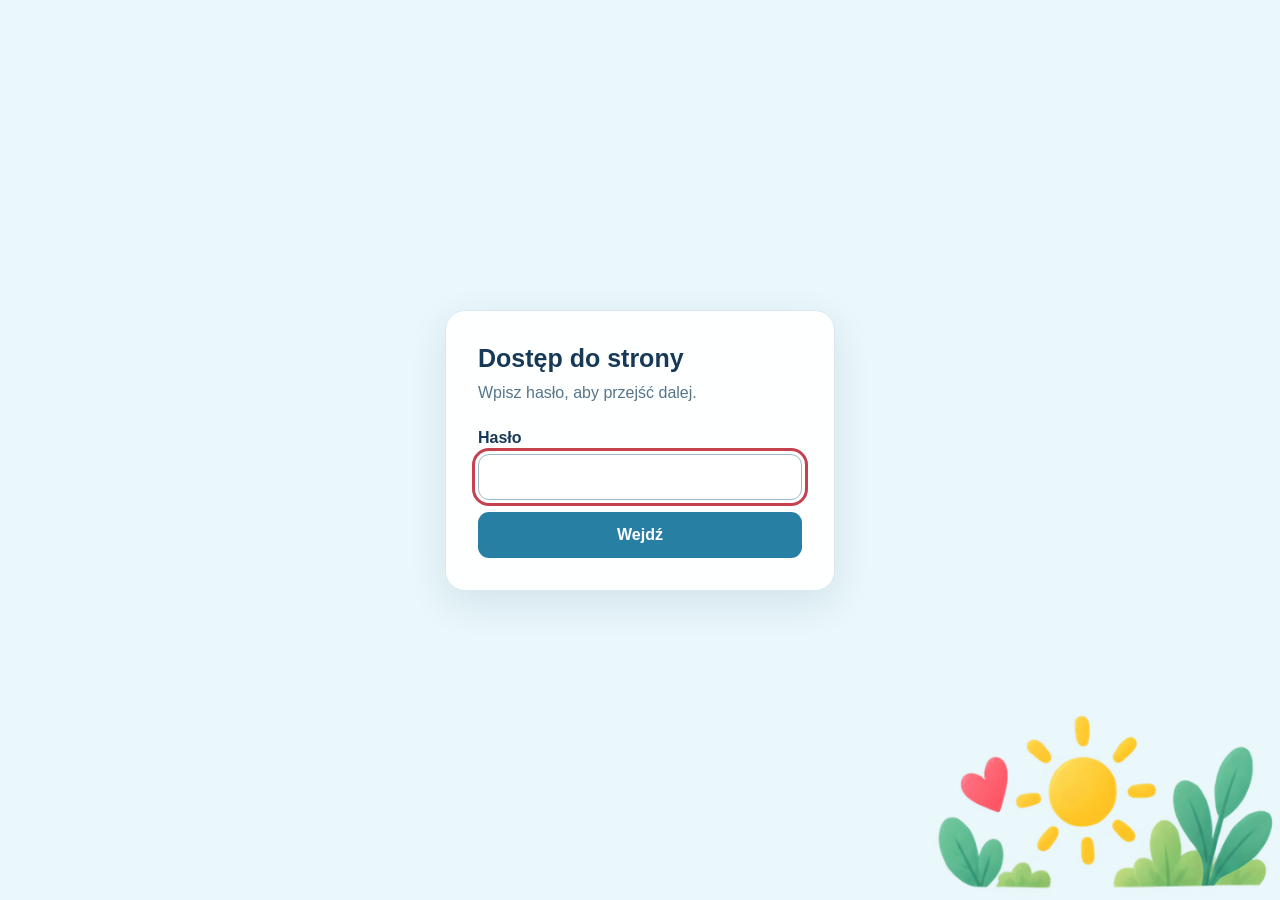
==== site.html @ 281909ae "feat: add PoC access gate" ====
<!doctype html>
<html lang="pl">
<head>
  <meta charset="utf-8">
  <meta name="viewport" content="width=device-width, initial-scale=1">
  <meta name="robots" content="noindex, nofollow">
  <script>
    if (sessionStorage.getItem('p1-poc-access') !== 'granted') {
      window.location.replace('index.html');
    }
  </script>
  <meta name="description" content="Strona Przedszkola nr 1 z grupą żłobkową w Konstantynowie Łódzkim.">
  <title>Przedszkole nr 1 w Konstantynowie Łódzkim</title>
  <link rel="stylesheet" href="css/style.css">
  <script src="js/app.js" type="module"></script>
</head>
<body>
  <a class="skip-link" href="#main-content">Przejdź do treści</a>
  <div class="topbar">
    <div class="shell topbar__inner">
      <address><a href="tel:+48420000000"><span aria-hidden="true">☎</span> +48 42 000 00 00</a><a href="mailto:kontakt@przedszkole1.example.pl"><span aria-hidden="true">✉</span> kontakt@przedszkole1.example.pl</a><span><span aria-hidden="true">◷</span> pon.–pt. 6:00–17:00</span></address>
      <nav aria-label="Linki formalne"><a href="#">BIP</a><a href="#">RODO</a><a href="#">Deklaracja dostępności</a><a class="accessibility-link" href="#" aria-label="Ułatwienia dostępu">◐</a></nav>
    </div>
  </div>

  <header class="site-header">
    <div class="shell brand">
      <a class="brand__link" href="index.html" aria-label="Strona główna Przedszkola nr 1"><img src="assets/illustrations/deco-house.png" alt="" width="150" height="92"><span><strong>Przedszkole nr 1 z grupą żłobkową</strong><small>w Konstantynowie Łódzkim</small><em>Każde dziecko jest dla nas ważne</em></span></a>
      <div class="brand__slogan" aria-hidden="true"><span>Szczęśliwe dzieci tworzą lepszy świat!</span><img src="assets/illustrations/deco-sun-plants.png" alt="" width="178" height="92"></div>
      <button class="menu-toggle" type="button" aria-expanded="false" aria-controls="main-menu"><span class="menu-toggle__icon" aria-hidden="true"></span><span>Menu</span></button>
    </div>
    <nav class="main-nav shell" aria-label="Główna nawigacja">
      <ul id="main-menu"><li><a aria-current="page" href="index.html">Start</a></li><li><a href="#o-przedszkolu">O przedszkolu</a></li><li><a href="#aktualnosci">Aktualności</a></li><li><a href="#dla-rodzicow">Dla rodziców</a></li><li><a href="#grupy">Grupy</a></li><li><a href="#jadlospis">Jadłospis</a></li><li><a href="#rekrutacja">Rekrutacja</a></li><li><a href="#kontakt">Kontakt</a></li></ul>
      <span class="search" aria-hidden="true">⌕</span>
    </nav>
  </header>

  <main id="main-content">
    <section class="hero shell" aria-labelledby="hero-title">
      <h1 class="sr-only" id="hero-title">Tu rosną wielkie możliwości!</h1>
      <p class="sr-only">Bezpiecznie, radośnie, razem każdego dnia.</p>
    </section>
    <section class="notice shell" aria-live="polite"><div id="important-message"><span class="skeleton">Wczytywanie ważnej informacji…</span></div><span class="notice__arrow" aria-hidden="true">→</span></section>

    <div class="shell page-grid">
      <aside class="left-column" aria-label="Na skróty i grupy">
        <section class="shortcuts"><div class="card-heading"><div><h2>Na skróty</h2><p>Najczęściej odwiedzane</p></div></div><nav id="shortcuts" aria-label="Na skróty"></nav></section>
        <section class="panel groups-panel" id="grupy"><div class="card-heading"><div><h2>Nasze grupy</h2><p>Poznaj nasze przedszkolaki</p></div></div><div id="groups"></div></section>
      </aside>

      <section class="news" id="aktualnosci" aria-labelledby="news-title">
        <header class="news__heading"><div class="card-heading"><img class="heading-icon" src="assets/ui/news.png" alt="" width="42" height="42"><div><h2 id="news-title">Aktualności</h2><p>Bądź na bieżąco z życiem naszego przedszkola</p></div></div><a href="#">Zobacz wszystkie aktualności <span aria-hidden="true">→</span></a></header>
        <div class="news-list" id="news-list"><p class="loading">Wczytywanie aktualności…</p></div>
      </section>

      <aside class="right-column" id="dla-rodzicow" aria-label="Informacje dla rodziców">
        <section class="panel parents-panel"><div class="card-heading"><img class="heading-icon" src="assets/ui/heart.png" alt="" width="42" height="42"><div><h2>Dla rodziców</h2><p>Najważniejsze informacje<br>w jednym miejscu</p></div></div><nav id="parent-links" aria-label="Dla rodziców"></nav></section>
        <section class="question-card" id="kontakt"><div><h2>Masz pytania?</h2><p>Jesteśmy tutaj,<br>aby pomóc!</p><a href="mailto:kontakt@przedszkole1.example.pl">Skontaktuj się z nami <span aria-hidden="true">→</span></a></div><img src="assets/illustrations/parent-child.png" alt="Rodzic z dzieckiem" width="125" height="135"></section>
        <section class="panel location-card"><div><img class="location-pin" src="assets/ui/location.png" alt="" width="26" height="26"><h2>Przedszkole nr 1</h2><address>ul. Przykładowa 1<br>95-050 Konstantynów Łódzki</address><a href="#">Zobacz na mapie <span aria-hidden="true">→</span></a></div><img src="assets/illustrations/map-card.png" alt="Dekoracyjny plan okolicy z zaznaczoną lokalizacją przedszkola" width="112" height="115"></section>
      </aside>
    </div>
  </main>

  <footer class="footer"><div class="shell footer__inner"><div><strong>Przedszkole nr 1 z grupą żłobkową</strong><p>w Konstantynowie Łódzkim</p><address>ul. Przykładowa 1, 95-050 Konstantynów Łódzki<br>NIP: 000-000-00-00 · REGON: 000000000</address></div><div class="footer__slogan">Razem tworzymy<br><span>szczęśliwe dzieciństwo ♥</span></div><div class="footer__links"><nav aria-label="Linki w stopce"><a href="#">BIP</a><a href="#">RODO</a><a href="#">Deklaracja dostępności</a><a href="#">Polityka prywatności</a></nav><p>© <span id="current-year"></span> Przedszkole nr 1</p></div></div></footer>
</body>
</html>
---- css/style.css ----
:root {
  --navy: #173958; --text: #294c67; --muted: #7890a2; --blue: #dff2fb;
  --blue-dark: #2384ad; --mint: #e1f5e9; --yellow: #fff2c6; --pink: #fde5e8;
  --coral: #e8666f; --border: #dfebf1; --white: #fff; --shell: 1390px;
  --shadow: 0 7px 22px rgba(38, 87, 116, .065); --radius: 18px;
}
* { box-sizing: border-box; }
html { scroll-behavior: smooth; }
body { margin: 0; color: var(--navy); background: #fff; font-family: "Trebuchet MS", "Arial Rounded MT Bold", Arial, sans-serif; font-size: 14px; line-height: 1.45; }
img { display: block; max-width: 100%; height: auto; }
a { color: inherit; }
.shell { width: min(var(--shell), calc(100% - 54px)); margin-inline: auto; }
.sr-only { width: 1px; height: 1px; margin: -1px; padding: 0; overflow: hidden; position: absolute; white-space: nowrap; border: 0; clip: rect(0, 0, 0, 0); clip-path: inset(50%); }
.skip-link { position: fixed; z-index: 99; top: 8px; left: 8px; padding: 10px 16px; color: #fff; background: var(--navy); border-radius: 8px; transform: translateY(-150%); }
.skip-link:focus { transform: none; }
:focus-visible { outline: 3px solid #c4414d; outline-offset: 3px; border-radius: 5px; }

.topbar { color: #456c88; background: #edf8fd; font: 12px Arial, sans-serif; border-bottom: 1px solid #e3f0f5; }
.topbar__inner { min-height: 34px; display: flex; align-items: center; justify-content: space-between; }
.topbar address, .topbar nav { display: flex; align-items: center; gap: 25px; font-style: normal; }
.topbar a { text-decoration: none; }
.topbar address a:hover, .topbar nav a:hover { text-decoration: underline; }
.topbar address span[aria-hidden] { margin-right: 4px; color: #4899ba; }
.accessibility-link { display: grid; place-items: center; width: 22px; height: 22px; color: #fff; background: var(--blue-dark); border-radius: 50%; font-size: 15px; }

.site-header { padding-top: 2px; background: #fff; }
.brand { min-height: 82px; display: flex; align-items: center; justify-content: space-between; }
.brand__link { display: flex; align-items: center; gap: 15px; text-decoration: none; }
.brand__link > img { width: 112px; height: 70px; object-fit: contain; }
.brand__link strong, .brand__link small, .brand__link em { display: block; }
.brand__link strong { font-size: 21px; line-height: 1.15; letter-spacing: -.02em; }
.brand__link small { margin-top: 1px; color: #2b7091; font-size: 15px; }
.brand__link em { margin-top: 4px; color: #93a5af; font: 11px Arial, sans-serif; font-style: normal; }
.brand__slogan { display: flex; align-items: center; gap: 18px; color: #579c94; }
.brand__slogan span, .footer__slogan { font-family: "Segoe Print", "Comic Sans MS", cursive; font-size: 18px; transform: rotate(-2deg); }
.brand__slogan img { width: 145px; height: 70px; object-fit: contain; }
.menu-toggle { display: none; border: 0; padding: 10px 13px; color: var(--navy); background: var(--blue); border-radius: 10px; font: 700 14px inherit; }
.menu-toggle__icon, .menu-toggle__icon::before, .menu-toggle__icon::after { width: 20px; height: 2px; display: block; background: currentColor; content: ""; }
.menu-toggle__icon { position: relative; margin-right: 8px; }
.menu-toggle__icon::before { position: absolute; top: -6px; }.menu-toggle__icon::after { position: absolute; top: 6px; }
.main-nav { height: 44px; display: flex; align-items: center; justify-content: center; padding: 3px 12px; background: #e8f5fb; border-radius: 14px; }
.main-nav ul { margin: 0; padding: 0; display: flex; align-items: center; justify-content: center; gap: 5px; list-style: none; }
.main-nav a { display: block; padding: 7px 20px; border-radius: 11px; font-weight: 700; text-decoration: none; }
.main-nav a:hover { color: #176f94; background: rgba(255,255,255,.65); }
.main-nav a[aria-current] { color: #fff; background: #3998bd; box-shadow: 0 3px 8px rgba(27,123,161,.18); }
.search { margin-left: 22px; padding-left: 22px; border-left: 1px solid #c8e2ec; color: #357795; font: 26px Arial, sans-serif; }

.hero { height: 225px; margin-top: 8px; display: flex; align-items: stretch; overflow: hidden; position: relative; background: #e7f5f8 url("../assets/hero/hero-main.webp") 56% bottom / cover no-repeat; border-radius: 20px; }
.notice { min-height: 48px; margin-top: 6px; padding: 4px 18px; display: flex; align-items: center; justify-content: space-between; color: #536a79; background: #fff0f1; border: 1px solid #f9dadc; border-radius: 13px; }
.notice > div { display: flex; align-items: center; gap: 13px; }.notice p { margin: 0; }.notice strong { color: #d8505c; }
.notice__icon { width: 36px; height: 36px; display: grid; place-items: center; flex: 0 0 auto; }
.notice__icon img { width: 36px; height: 36px; object-fit: contain; }.notice__arrow { color: #da606a; font-size: 20px; }

.page-grid { display: grid; grid-template-columns: 250px minmax(560px, 1fr) 270px; gap: 18px; align-items: start; padding-block: 16px 24px; }
.left-column, .right-column { display: grid; gap: 12px; }
.panel { padding: 14px; background: #fff; border: 1px solid var(--border); border-radius: var(--radius); box-shadow: var(--shadow); }
.card-heading { display: flex; align-items: center; gap: 9px; margin-bottom: 9px; }
.card-heading h2 { margin: 0; color: var(--navy); font-size: 19px; line-height: 1.2; }
.card-heading p { margin: 2px 0 0; color: var(--muted); font: 11px Arial, sans-serif; }
.heading-icon { width: 42px; height: 42px; display: block; flex: 0 0 auto; object-fit: contain; }
.heading-icon--plant { color: #5ba585; background: var(--mint); }.heading-icon--sun { color: #dda72d; background: var(--yellow); }.heading-icon--news { color: #2d8eb2; background: var(--blue); }.heading-icon--heart { color: #de6970; background: var(--pink); }
.shortcuts nav { display: grid; gap: 6px; }
.side-link, .parent-link { min-height: 50px; display: flex; align-items: center; position: relative; text-decoration: none; border-radius: 12px; }
.side-link { padding: 5px 30px 5px 53px; }
.side-link::before, .parent-link::before { content: ""; display: block; position: absolute; left: 7px; width: 38px; height: 38px; background: var(--icon-image) center / contain no-repeat; }
.side-link::after, .parent-link::after, .group::after { content: "›"; position: absolute; right: 13px; color: #7991a1; font-size: 22px; }
.side-link strong, .parent-link strong { display: block; font-size: 13px; }.side-link small, .parent-link small { display: block; color: #738b99; font: 10px Arial, sans-serif; }
.side-link--blue { background: var(--blue); }.side-link--mint { background: var(--mint); }.side-link--yellow { background: var(--yellow); }.side-link--pink { background: var(--pink); }
.side-link:hover, .parent-link:hover { filter: saturate(1.12); transform: translateX(2px); }
.groups-panel { padding-bottom: 9px; }.group { min-height: 42px; display: flex; align-items: center; gap: 8px; position: relative; border-top: 1px solid #edf2f5; }
.group img { width: 35px; height: 35px; object-fit: contain; }.group strong { font-size: 12px; }

.news__heading { min-height: 44px; display: flex; align-items: flex-start; justify-content: space-between; }
.news__heading .card-heading { margin-bottom: 10px; }.news__heading h2 { font-size: 24px; }
.news__heading > a { margin-top: 10px; color: #3386a5; font-size: 11px; font-weight: 700; text-decoration: none; }.news__heading > a:hover { text-decoration: underline; }
.news-list { display: grid; gap: 8px; }
.post { min-height: 112px; display: flex; overflow: hidden; position: relative; background: #fff; border: 1px solid var(--border); border-radius: 14px; box-shadow: var(--shadow); transition: transform .2s, box-shadow .2s; }
.post:hover { transform: translateY(-2px); box-shadow: 0 10px 25px rgba(38,87,116,.11); }
.post__image { width: 142px; flex: 0 0 142px; padding: 6px; object-fit: cover; border-radius: 18px; }.post__body { min-width: 0; padding: 10px 15px; }
.post__meta { color: #8ca0ae; font: 10px Arial, sans-serif; }.post__meta time { display: block; }.tag { position: absolute; top: 15px; right: 17px; padding: 4px 10px; color: #41748a; background: #e9f6fa; border-radius: 99px; font-weight: 700; }
.post h3 { margin: 4px 80px 3px 0; font-size: 16px; line-height: 1.18; }.post p { margin: 0 0 4px; color: #668092; font: 11px/1.35 Arial, sans-serif; }
.read-more { color: #3185a6; font-size: 11px; font-weight: 800; text-decoration: none; }.read-more::after { content: " →"; }.read-more:hover { text-decoration: underline; }

.parents-panel { padding-bottom: 8px; }.parent-link { min-height: 48px; padding: 4px 26px 4px 50px; border-top: 1px solid #edf2f5; border-radius: 0; }
.parent-link::before { background: var(--icon-image) center / contain no-repeat; }
.question-card { min-height: 125px; display: flex; align-items: end; justify-content: space-between; overflow: hidden; padding: 10px 8px 0 16px; background: #dff3fa; border-radius: var(--radius); }
.question-card > div { align-self: center; z-index: 1; }.question-card h2 { margin: 0; font-size: 18px; }.question-card p { margin: 2px 0 8px; color: #567b90; font-size: 13px; }.question-card a { display: inline-block; padding: 6px 8px; color: #fff; background: #3594b7; border-radius: 9px; font-size: 10px; font-weight: 800; text-decoration: none; }.question-card img { width: 112px; align-self: end; object-fit: contain; }
.location-card { min-height: 110px; display: flex; justify-content: space-between; gap: 4px; padding: 11px 13px; }.location-card h2 { margin: 0; font-size: 14px; }.location-card address { margin-bottom: 5px; color: #78909f; font: 10px/1.35 Arial, sans-serif; }.location-card a { color: #3587a6; font-size: 10px; font-weight: 800; text-decoration: none; }.location-card > img { width: 86px; object-fit: contain; }.location-card .location-pin { width: 22px; height: 22px; object-fit: contain; }

.footer { padding: 18px 0; color: #4f7187; background: #eaf7fb; border-top: 1px solid #dceef4; }
.footer__inner { display: grid; grid-template-columns: 1fr .8fr 1fr; align-items: center; gap: 35px; }.footer strong { color: var(--navy); font-size: 14px; }.footer p { margin: 2px 0; }.footer address { margin-top: 6px; font: 10px/1.5 Arial, sans-serif; font-style: normal; }.footer__slogan { color: #559a91; text-align: center; }.footer__slogan span { color: #e06b73; }.footer__links { text-align: right; }.footer__links nav { display: flex; justify-content: flex-end; gap: 17px; font: 10px Arial, sans-serif; }.footer__links a { text-decoration: none; }.footer__links p { margin-top: 10px; font: 9px Arial, sans-serif; }
.loading, .load-error { padding: 20px; background: var(--blue); border-radius: 12px; }

@media (max-width: 1100px) {
  .main-nav a { padding-inline: 12px; }.page-grid { grid-template-columns: 245px minmax(450px,1fr); }.right-column { grid-column: 1 / -1; grid-template-columns: repeat(3,1fr); }.parents-panel { grid-row: span 2; }
}
@media (max-width: 760px) {
  .shell { width: min(var(--shell), calc(100% - 28px)); }.topbar address a:nth-child(2), .topbar address > span { display: none; }.topbar address, .topbar nav { gap: 12px; }
  .brand { min-height: 82px; }.brand__link img { width: 58px; }.brand__link strong { max-width: 210px; font-size: 15px; }.brand__link small { font-size: 12px; }.brand__link em, .brand__slogan { display: none; }.menu-toggle { display: flex; align-items: center; }
  .main-nav { height: auto; min-height: 0; display: block; padding: 0; background: #fff; }.main-nav ul { display: none; padding: 9px; background: var(--blue); border-radius: 14px; }.main-nav ul.is-open { display: grid; }.main-nav a { padding: 10px 13px; }.search { display: none; }
  .hero { height: 245px; margin-top: 10px; background-position: 58% bottom; }
  .page-grid { display: flex; flex-direction: column; padding-top: 25px; }.news { width: 100%; order: 1; }.left-column { width: 100%; order: 2; grid-template-columns: 1fr 1fr; }.right-column { width: 100%; order: 3; grid-template-columns: 1fr 1fr; }.parents-panel { grid-row: auto; grid-column: 1/-1; }
  .footer__inner { grid-template-columns: 1fr 1fr; }.footer__slogan { display: none; }
}
@media (max-width: 500px) {
  .topbar nav a:nth-child(3) { display: none; }.brand__link img { display: none; }.hero { height: 220px; background-position: 60% bottom; }.notice { padding-inline: 13px; }.notice__arrow { display: none; }
  .news__heading > a { display: none; }.post { display: block; }.post__image { width: 100%; height: 135px; }.post__body { padding: 15px; }.post h3 { margin-right: 0; }.tag { top: 146px; }
  .left-column, .right-column { grid-template-columns: 1fr; }.parents-panel { grid-column: auto; }.footer__inner { grid-template-columns: 1fr; }.footer__links { text-align: left; }.footer__links nav { justify-content: flex-start; flex-wrap: wrap; }
}
@media (prefers-reduced-motion: reduce) { html { scroll-behavior: auto; }.post { transition: none; } }
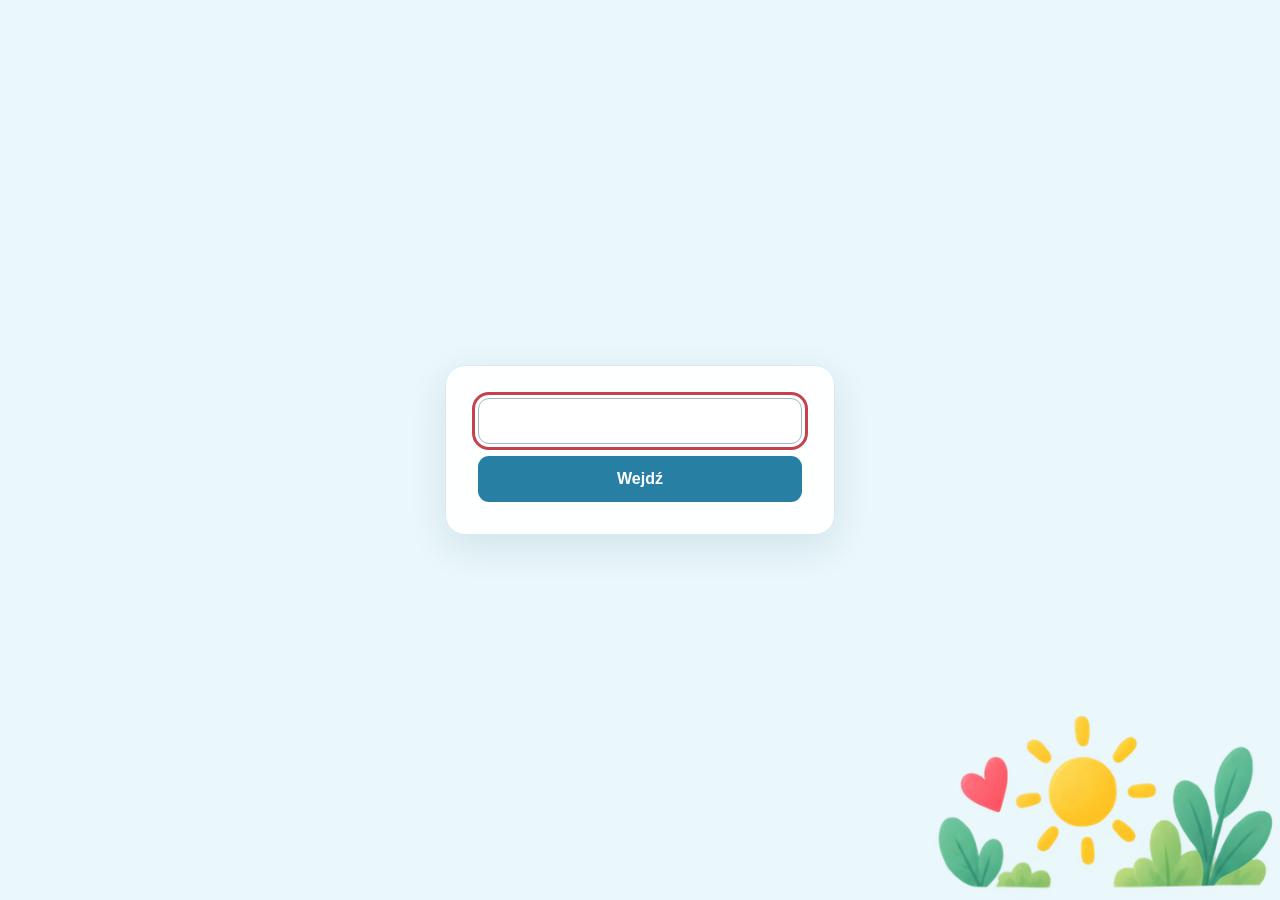
==== commit 251616fc: "feat: add minimal PoC editor login" ====
--- a/site.html
+++ b/site.html
@@ -13,8 +13,10 @@
   <title>Przedszkole nr 1 w Konstantynowie Łódzkim</title>
   <link rel="stylesheet" href="css/style.css">
   <script src="js/app.js" type="module"></script>
+  <script src="js/editor-login.js" defer></script>
 </head>
 <body>
+  <div class="editor-bar" id="editor-bar" hidden><span>Edycja włączona · redaktor</span><button id="editor-logout" type="button">Wyloguj</button></div>
   <a class="skip-link" href="#main-content">Przejdź do treści</a>
   <div class="topbar">
     <div class="shell topbar__inner">
@@ -61,6 +63,18 @@
     </div>
   </main>
 
-  <footer class="footer"><div class="shell footer__inner"><div><strong>Przedszkole nr 1 z grupą żłobkową</strong><p>w Konstantynowie Łódzkim</p><address>ul. Przykładowa 1, 95-050 Konstantynów Łódzki<br>NIP: 000-000-00-00 · REGON: 000000000</address></div><div class="footer__slogan">Razem tworzymy<br><span>szczęśliwe dzieciństwo ♥</span></div><div class="footer__links"><nav aria-label="Linki w stopce"><a href="#">BIP</a><a href="#">RODO</a><a href="#">Deklaracja dostępności</a><a href="#">Polityka prywatności</a></nav><p>© <span id="current-year"></span> Przedszkole nr 1</p></div></div></footer>
+  <footer class="footer"><div class="shell footer__inner"><div><strong>Przedszkole nr 1 z grupą żłobkową</strong><p>w Konstantynowie Łódzkim</p><address>ul. Przykładowa 1, 95-050 Konstantynów Łódzki<br>NIP: 000-000-00-00 · REGON: 000000000</address></div><div class="footer__slogan">Razem tworzymy<br><span>szczęśliwe dzieciństwo ♥</span></div><div class="footer__links"><nav aria-label="Linki w stopce"><a href="#">BIP</a><a href="#">RODO</a><a href="#">Deklaracja dostępności</a><a href="#">Polityka prywatności</a></nav><p>© <span id="current-year"></span> Przedszkole nr 1 <button class="editor-entry" id="editor-entry" type="button" aria-label="Logowanie redaktora">*</button></p></div></div></footer>
+
+  <dialog class="editor-dialog" id="editor-dialog" aria-labelledby="editor-dialog-title">
+    <button class="editor-dialog__close" id="editor-dialog-close" type="button" aria-label="Zamknij">×</button>
+    <h2 id="editor-dialog-title">Logowanie redaktora</h2>
+    <form id="editor-login-form">
+      <label for="editor-username">Nazwa użytkownika</label>
+      <input id="editor-username" name="username" type="text" autocomplete="username" required>
+      <label for="editor-password">Hasło</label>
+      <input id="editor-password" name="password" type="password" autocomplete="current-password" required>
+      <button type="submit">Zaloguj</button>
+    </form>
+  </dialog>
 </body>
 </html>
--- a/css/style.css
+++ b/css/style.css
@@ -89,6 +89,19 @@
 
 .footer { padding: 18px 0; color: #4f7187; background: #eaf7fb; border-top: 1px solid #dceef4; }
 .footer__inner { display: grid; grid-template-columns: 1fr .8fr 1fr; align-items: center; gap: 35px; }.footer strong { color: var(--navy); font-size: 14px; }.footer p { margin: 2px 0; }.footer address { margin-top: 6px; font: 10px/1.5 Arial, sans-serif; font-style: normal; }.footer__slogan { color: #559a91; text-align: center; }.footer__slogan span { color: #e06b73; }.footer__links { text-align: right; }.footer__links nav { display: flex; justify-content: flex-end; gap: 17px; font: 10px Arial, sans-serif; }.footer__links a { text-decoration: none; }.footer__links p { margin-top: 10px; font: 9px Arial, sans-serif; }
+.editor-entry { padding: 0 3px; color: inherit; background: transparent; border: 0; font: inherit; cursor: pointer; }
+.editor-bar { min-height: 34px; padding: 5px 20px; display: flex; align-items: center; justify-content: center; gap: 14px; color: #fff; background: var(--navy); font-weight: 700; }
+.editor-bar[hidden] { display: none; }
+.editor-bar button { padding: 4px 10px; color: var(--navy); background: #fff; border: 0; border-radius: 7px; font: inherit; font-size: 11px; font-weight: 700; cursor: pointer; }
+.editor-dialog { width: min(380px, calc(100% - 32px)); padding: 25px; color: var(--navy); background: #fff; border: 1px solid var(--border); border-radius: 18px; box-shadow: 0 16px 50px rgba(23,57,88,.2); }
+.editor-dialog::backdrop { background: rgba(23,57,88,.38); }
+.editor-dialog h2 { margin: 0 32px 18px 0; font-size: 20px; }
+.editor-dialog form { display: grid; gap: 7px; }
+.editor-dialog label { margin-top: 5px; font-weight: 700; }
+.editor-dialog input { min-height: 42px; padding: 8px 10px; color: var(--navy); background: #fff; border: 1px solid #9db9c9; border-radius: 9px; font: inherit; }
+.editor-dialog form button { min-height: 42px; margin-top: 10px; color: #fff; background: var(--blue-dark); border: 0; border-radius: 9px; font-weight: 700; cursor: pointer; }
+.editor-dialog__close { position: absolute; top: 10px; right: 12px; padding: 5px 8px; color: var(--navy); background: transparent; border: 0; font-size: 22px; cursor: pointer; }
+.editor-entry:focus-visible, .editor-bar button:focus-visible, .editor-dialog button:focus-visible, .editor-dialog input:focus-visible { outline: 3px solid #c4414d; outline-offset: 3px; }
 .loading, .load-error { padding: 20px; background: var(--blue); border-radius: 12px; }
 
 @media (max-width: 1100px) {
